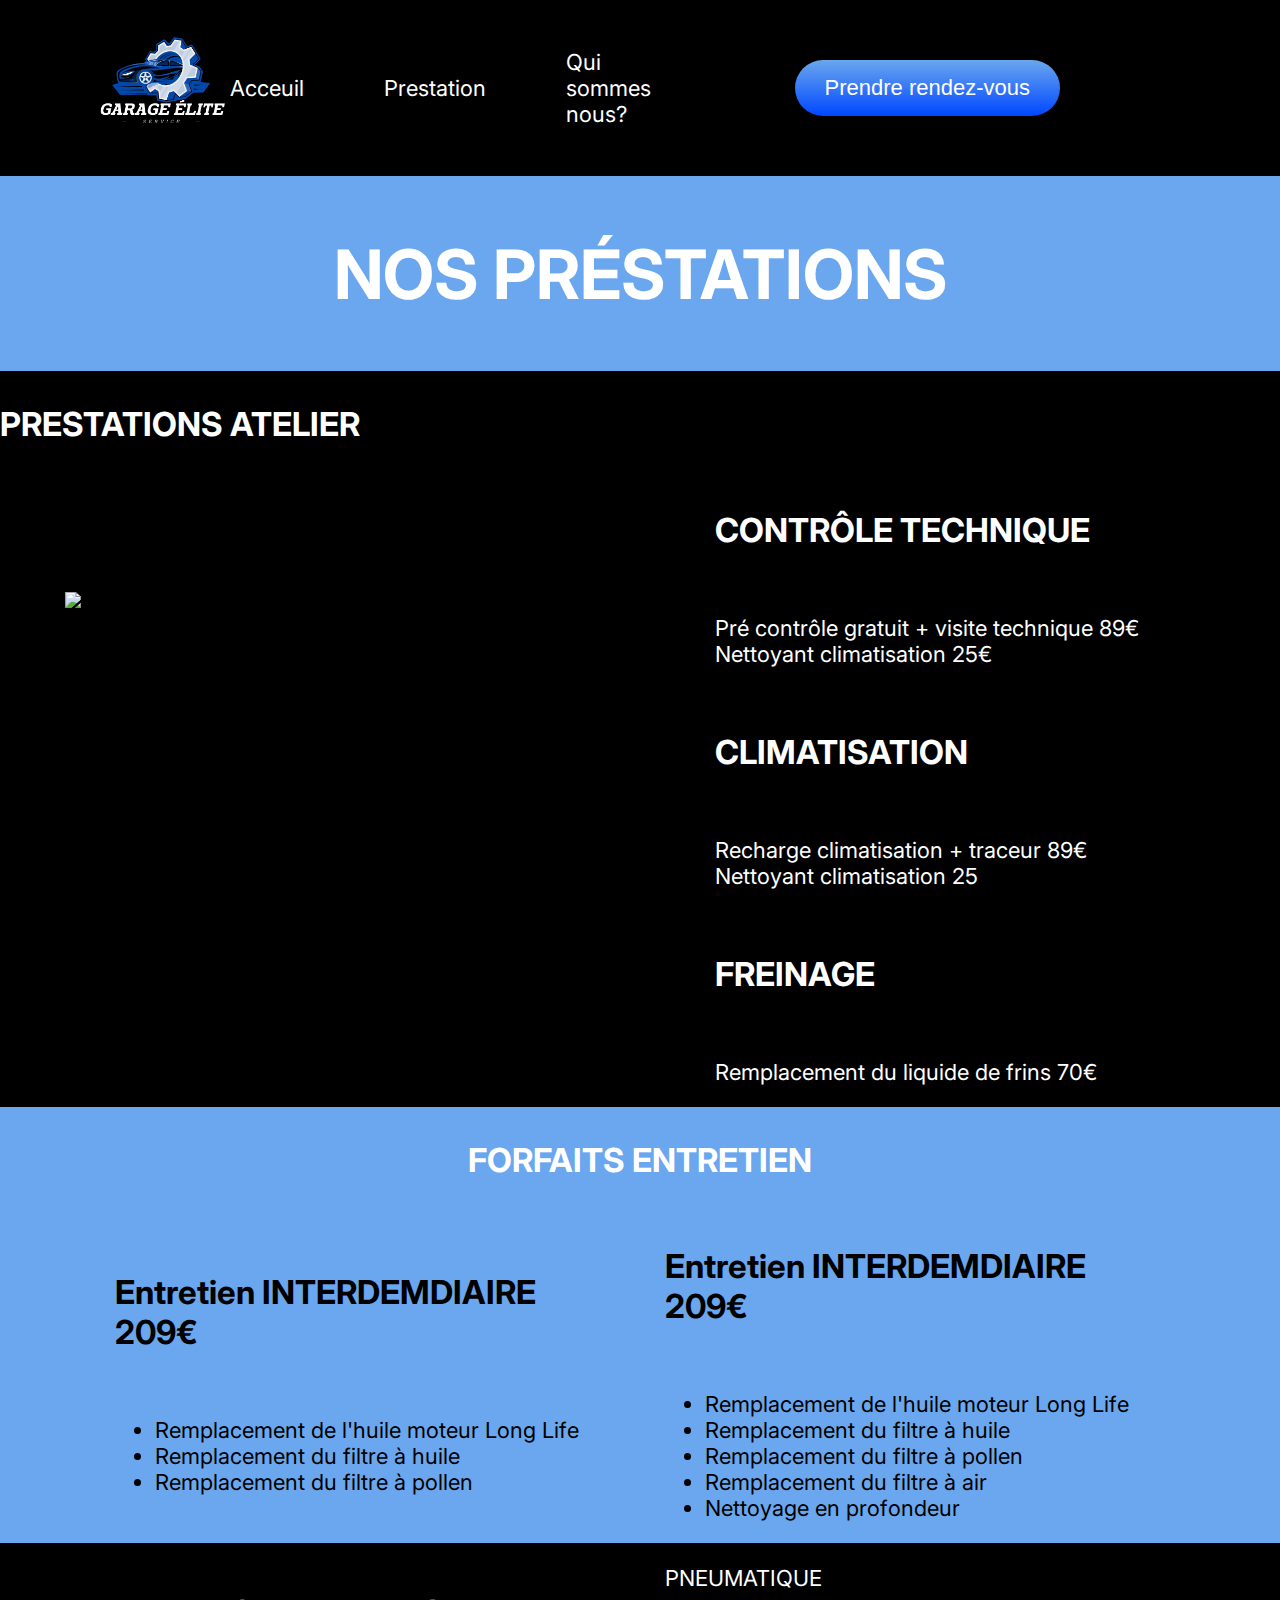
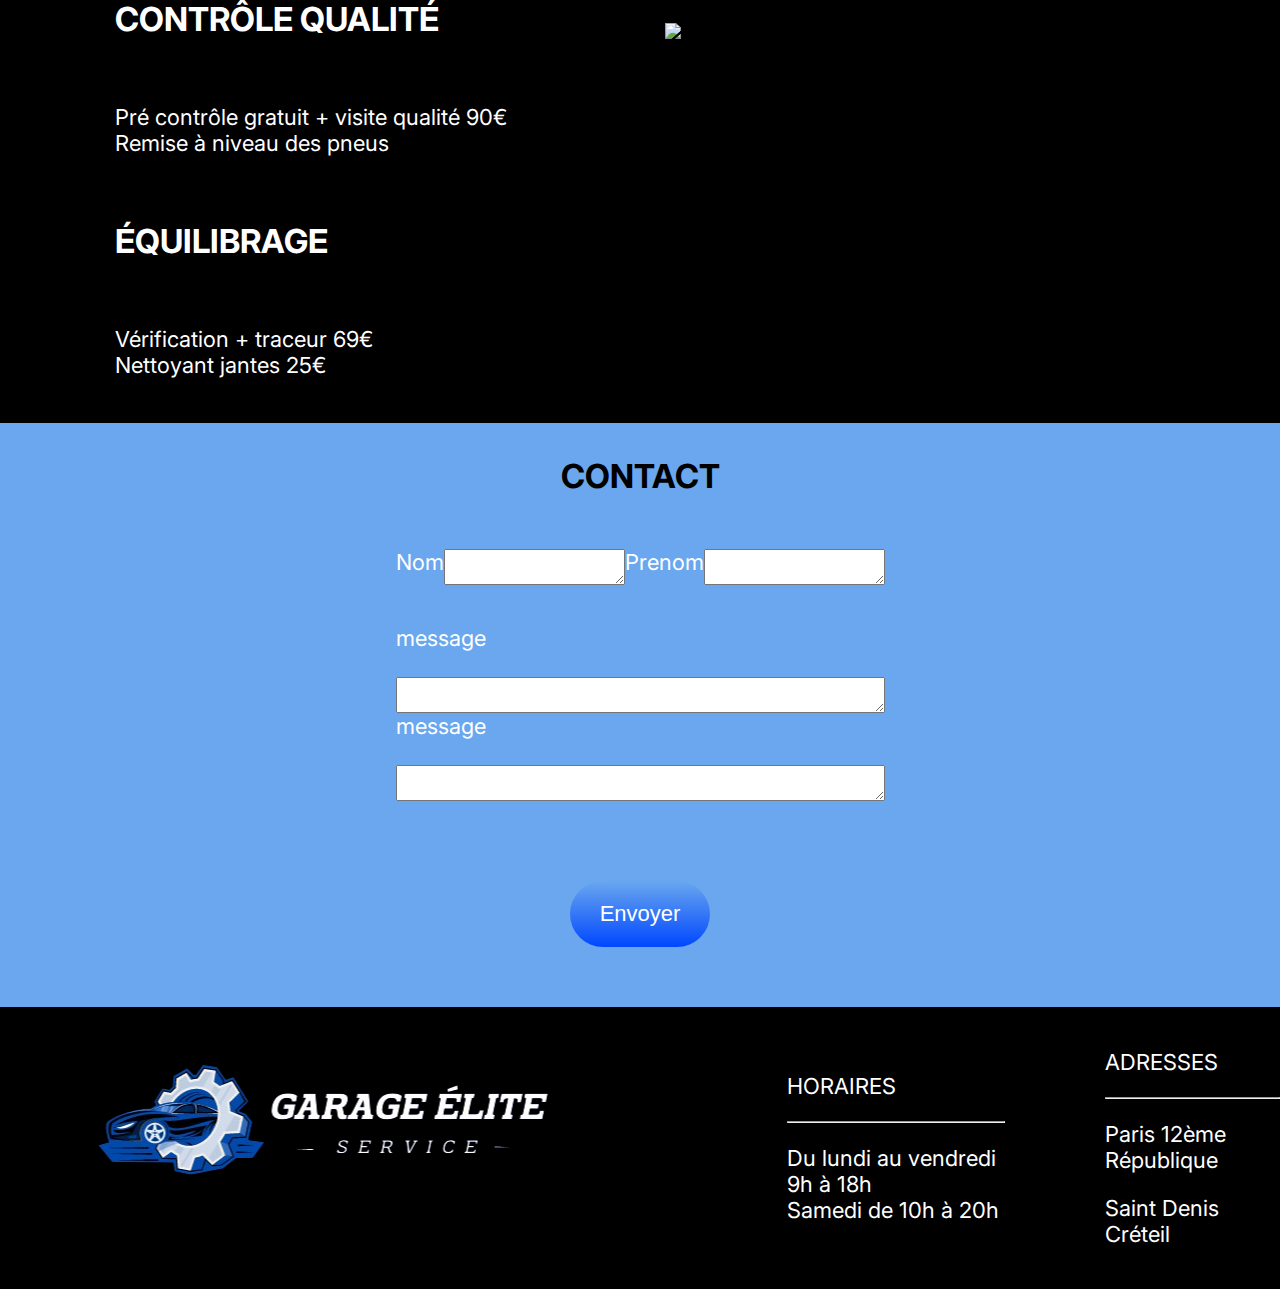
==== presentation.html @ ddeaa53a "font" ====
<!DOCTYPE html>
<html lang="fr">

 
<head>
    <meta charset="UTF-8">
    <title>Accueil-Garage Elite</title>
    <link href="css/style.css" rel="stylesheet">
    <link href="css/header.css" rel="stylesheet">
    <link href="css/footer.css" rel="stylesheet">
    <link href='https://fonts.googleapis.com/css?family=Inter' rel='stylesheet'>
</head>

<body>
    <header>
        <div class="entete">
            
                <div class="photo">
                    <img src="images/9d2a81f59c88e6b327957a88934a8c7d.png" alt="entete"  width="130" height="130">
                </div>
                <div class="oneh">
                    <a href="index.html">Acceuil</a>
                    <a href="presentation.html">Prestation</a>
                    <a href="quisommesnous.html">Qui sommes nous?</a>
                </div>
            <div class="twooh">
                <div class="bouton">
                    <a href="" class="btn">Prendre rendez-vous</a>
                    </div>
            </div>
        </div>

    </header>
    <div class="milieu2">
    <h2>NOS PRÉSTATIONS</h2>
    </div>
    <p class="titre1">PRESTATIONS ATELIER</p>
    <div class="conteuneur">
        <div class="two">
    <img src="images/image3.jpg" alt="img" width="600" height="400">
    </div>
    <div class="two2">
    <p class="titre1">CONTRÔLE TECHNIQUE</p>
    <p>Pré contrôle gratuit + visite technique 89€ <br>Nettoyant climatisation 25€</p>
    <p class="titre1">CLIMATISATION</p>
    <p>Recharge climatisation + traceur 89€ <br>Nettoyant climatisation 25</p>
    <p class="titre1">FREINAGE</p>
    <p>Remplacement du liquide de frins 70€</p>
</div>
</div>
</div>
<div class="milieu2">
    <p class="titre1">FORFAITS ENTRETIEN</p>
    <div class="conteuneur">
        <div class="two2">
            <p class="colornoirt">Entretien INTERDEMDIAIRE 209€</p>
            <ul>
                <li class="colornoir">Remplacement de l'huile moteur Long Life</li>
                <li class="colornoir">Remplacement du filtre à huile</li>
                <li class="colornoir">Remplacement du filtre à pollen</li>
            </ul>

        </div>
        <div class="two2">
            <p class="colornoirt">Entretien INTERDEMDIAIRE 209€</p>
            <ul>
                <li class="colornoir">Remplacement de l'huile moteur Long Life</li>
                <li class="colornoir">Remplacement du filtre à huile</li>
                <li class="colornoir">Remplacement du filtre à pollen</li>
                <li class="colornoir">Remplacement du filtre à air</li>
                <li class="colornoir">Nettoyage en profondeur</li>
            </ul>


        </div>

    </div>

</div>
<div class="conteuneur">
    <div class="two2">
        <p class="titre1">CONTRÔLE QUALITÉ</p>
        <p>Pré contrôle gratuit + visite qualité 90€ <br>Remise à niveau des pneus</p>
        <p class="titre1">ÉQUILIBRAGE</p>
        <p>Vérification + traceur 69€ <br>Nettoyant jantes 25€</p>
</div>
<div class="two2">
    <div class="finpage">
    <p>PNEUMATIQUE</p>
    </div>
<img src="images/image4.jpg" alt="im" width="600" height="400">
</div>
</div>
</div>
<div class="milieu2">
    <p  class="colornoirt">CONTACT</p>
<form method="get" action="">
    <div class="nompre">
        <label for="nom">Nom</label><br>
        <textarea name="nom" id="nom"></textarea>
        <label for="prenom">Prenom</label><br>
        <textarea name="prenom" id="prenom"></textarea>
    </div>
    <div class="msg">
        <label for="message">message</label><br>
        <textarea name="mail" id="mail"></textarea>
        <label for="message">message</label><br>
        <textarea name="message"  id="message"></textarea>
    </div>
</form>
<div class="conteuneur1">
    <a href="" class="class1">Envoyer</a>
    </div>
</div>
<footer>
    <div class="fin">
        <div class="photof">
           
        </div>
        <div class="conteuneur2">
            <div class="droite">
                <p>HORAIRES</p>
                <hr />
                <p>Du lundi au vendredi 9h à 18h<br>Samedi de 10h à 20h</p>
            </div>
            <div class="gauche">
                <p>ADRESSES</p>
                <hr />
                <p>Paris 12ème     République</p>
                <p>Saint Denis     Créteil</p>
            </div>
        </div>

    </div>
    <div class="findepage">
        <img src="images/icons8-facebook-nouveau-50(3).png" title="facebook">
        <img src="images/icons8-instagram-50.png" title="intagram">
        <img src="images/icons8-twitterx-50.png" title="x">
    </div>

</footer>



</body>
</html>
---- css/style.css ----
p{
    color: white;
}


.two{
    display: flex;
    justify-content: flex-end;
    align-items: center;
    flex-direction: row;

}

body{
    background-color: black;
    margin:auto;
    padding:auto;
    font-family: 'Inter';font-size: 22px;
}
a{
    color: white;
    text-decoration: none;
}

h2{
    color:white;
    font-size: 3.1em;
}

.milieu{
    display: flex;
    justify-content:center;
    align-items: center;
    flex-direction: column;

}

h3{
    color:white; 
}
.milieu2{
    display: flex;
    justify-content:center;
    align-items: center;
    flex-direction: column;
    background-color: #6AA7EE;
    width: 100%
  

}
.two2{
    display: flex;
    flex-direction: column;
    align-items: flex-start;
    width: 500px;
    gap:10px;

 }
 .conteuneur{
    display: flex;
    justify-content: center;
    align-items: center;
    gap:50px;

 }

 .conteuneur1{
    display: flex;
    justify-content: center;
    align-items: center;
    gap:20px;
    flex-direction: column;
    padding: 60px;

 }

.titre{
    color:white;
    font-size:1.5em;
}
.colornoir{
    color: black;
}

.colornoirt{
    color: black;
    font-size:1.5em;
    font-weight: bold;
}
.finpage{
    display: flex;
    justify-content: flex-end;

}
.nompre{
    display: flex;
    justify-content: center;
    align-items: flex-start;
    padding: 20px;
    color:white;


}

.msg{
    display: flex;
    justify-content: center;
    padding: 20px;
    color:white;
    flex-direction: column;
}

.class1{
    display: inline-block;
    font-family :'Manrope', sans-serif ;
    background: linear-gradient(#6AA7EE, #0047FF);
    color: white;
    border-radius: 50px;
    padding: 20px 30px;
 
}
.class1:hover{

    background: linear-gradient(#0047FF, #6AA7EE);
}

.body3{
    background-color: #D3DFEC;
}

.two3{
    display: flex;
    flex-direction: column;
    align-items: flex-start;
    width: 500px;
    background-color: #6AA7EE;
    padding: 0%;

 }

 .conteuneur3{
    display: flex;
    justify-content: center;
    align-items: center;

 }

 .englobe{
    padding: 200px;
 }

 .fond{
    background-image: url(images/Capture\ d’écran\ du\ 2024-07-19\ 13-23-38.png );
 }

 .conteuneur4{
    display: flex;
    justify-content:center;
    align-items: center;
    padding: 10px;

}

.partie{
    display: flex;
    justify-content:center;
    align-items: center;
    flex-direction: column;
    padding: 100px;

}

.titre1{
    color:white;
    font-size:1.5em;
    font-weight: bold;

}
.vertical-line{
    border-left: 2px solid #000;
    display: inline-block;
    height: 130px;
    margin: 0 20px;
  }
---- css/header.css ----
.entete{
    display: flex;
    background-color: black;
    width: 100%;


}
.entete2{
    background-color: rgba(0, 0, 0, 0.8);
    display: flex;

    width: 100%;
}

.oneh{
    display: flex;
    justify-content: flex-start;
    gap: 80px;
    align-items: center;
    width: 100%;
}
.oneh:hover {
	text-decoration: underline;
}
.twooh{
    display: flex;
    justify-content: flex-end;
    align-items: center;
    width: 100%;
    padding-right: 10rem;

}

.twoh{
    display: flex;
    justify-content: flex-end;
    align-items: center;
    flex-direction: row;
    

}

.photo{
    width: 30%;
    margin-left: 6rem;
    margin-top: 1rem;

}

.btn{
    display: inline-block;
    font-family :'Manrope', sans-serif ;
    background: linear-gradient(#6AA7EE, #0047FF);
    color: white;
    border-radius: 50px;
    padding:15px 30px;
 
}
.btn:hover{

    background: linear-gradient(#0047FF, #6AA7EE);
}
.bouton{
    display: flex;
    justify-content: center;
    align-items: center;
    gap:20px;
    flex-direction: column;
    padding: 60px;

 }
---- css/footer.css ----
.fin{
   display: flex;
   background-color: black;

}
.conteuneur2{
    display: flex;
    align-items: center;
    gap: 100px;

    width: 182%;

 }

 .findepage{
    margin-top: -178px;
    display: flex;
    margin-left: 94rem;
    gap:45px;
 }
 .photof{
    background-image: url(../images/d18a04d1cdf81cf3ad510423d15fc454.png);
    padding: 141px;
    margin-left: 4rem;

    width: 44rem;
    background-repeat: no-repeat;
    background-position: center;
 }
 .droite{
    padding-left: 14rem;
 }
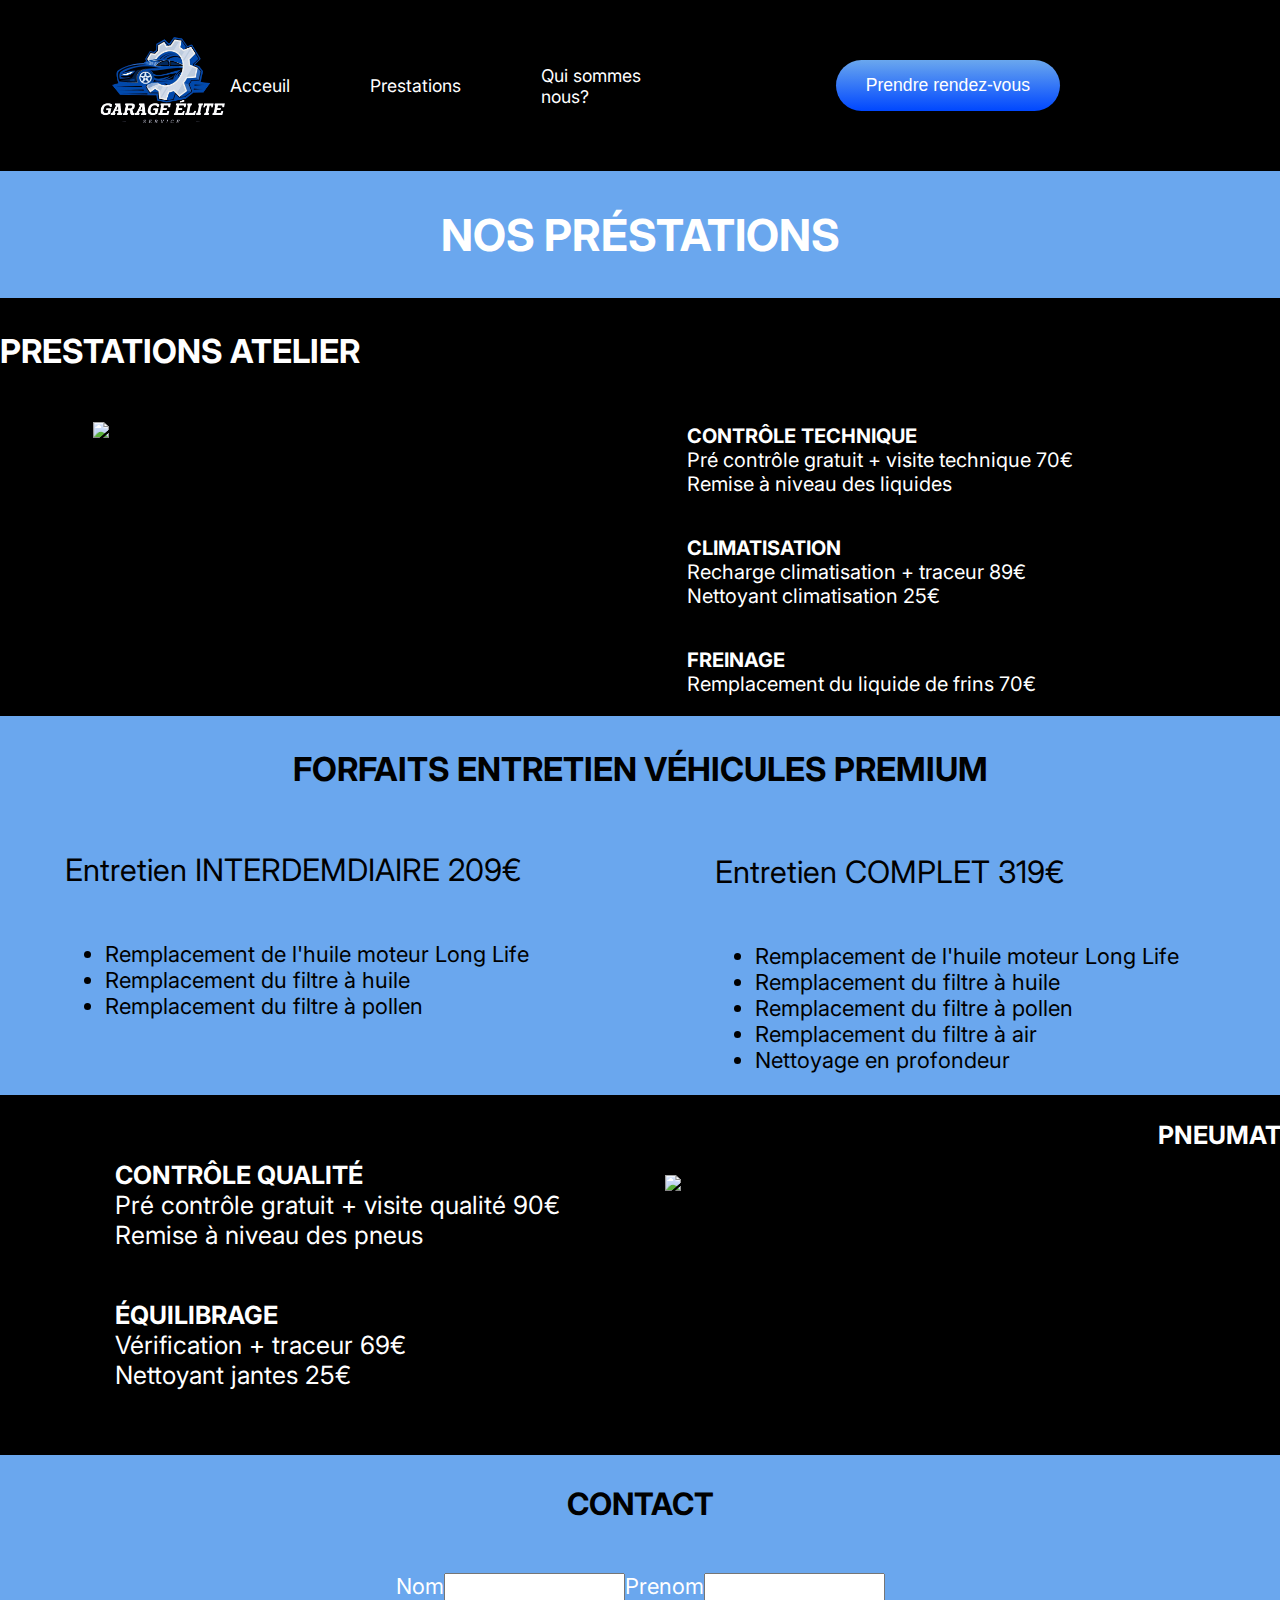
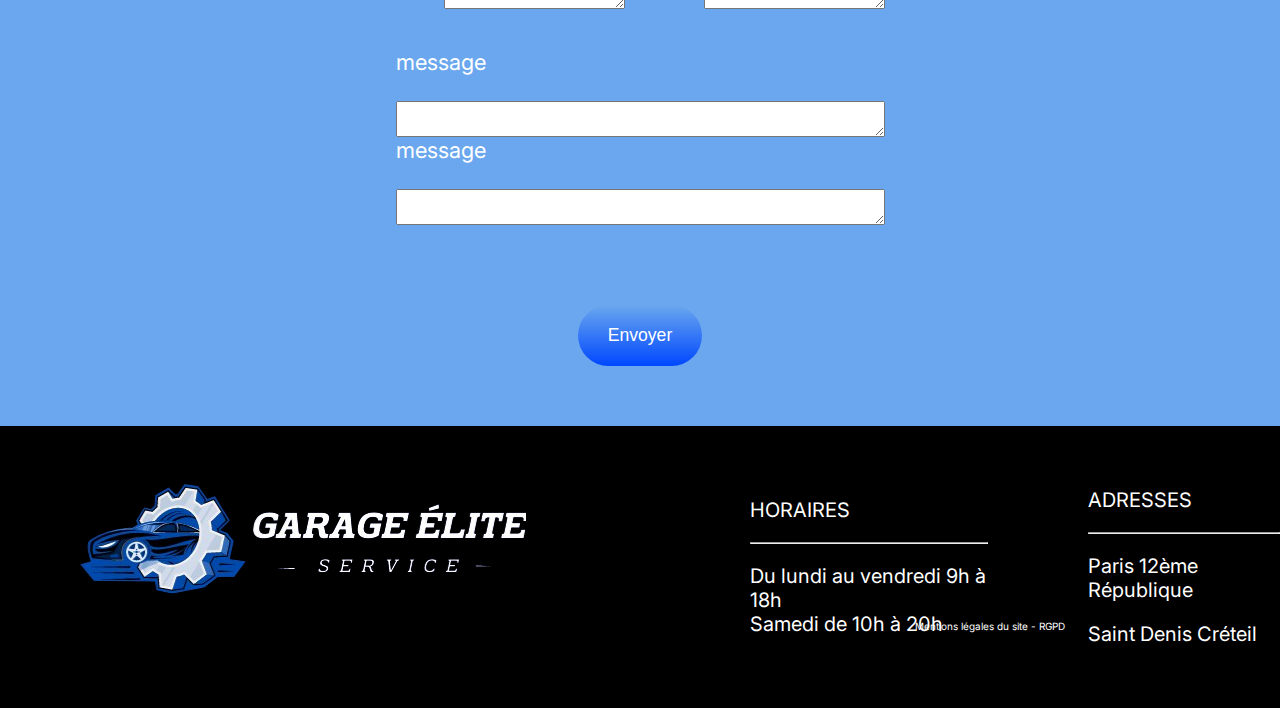
==== commit 39d9aef5: "ajustement" ====
--- a/presentation.html
+++ b/presentation.html
@@ -8,7 +8,10 @@
     <link href="css/style.css" rel="stylesheet">
     <link href="css/header.css" rel="stylesheet">
     <link href="css/footer.css" rel="stylesheet">
-    <link href='https://fonts.googleapis.com/css?family=Inter' rel='stylesheet'>
+    <link rel="preconnect" href="https://fonts.googleapis.com">
+<link rel="preconnect" href="https://fonts.gstatic.com" crossorigin>
+<link href="https://fonts.googleapis.com/css2?family=Inter:wght@100..900&display=swap" rel="stylesheet">
+    
 </head>
 
 <body>
@@ -20,7 +23,7 @@
                 </div>
                 <div class="oneh">
                     <a href="index.html">Acceuil</a>
-                    <a href="presentation.html">Prestation</a>
+                    <a href="presentation.html">Prestations</a>
                     <a href="quisommesnous.html">Qui sommes nous?</a>
                 </div>
             <div class="twooh">
@@ -37,22 +40,20 @@
     <p class="titre1">PRESTATIONS ATELIER</p>
     <div class="conteuneur">
         <div class="two">
-    <img src="images/image3.jpg" alt="img" width="600" height="400">
+    <img src="images/image3.jpg" alt="img" width="544" height="277">
     </div>
     <div class="two2">
-    <p class="titre1">CONTRÔLE TECHNIQUE</p>
-    <p>Pré contrôle gratuit + visite technique 89€ <br>Nettoyant climatisation 25€</p>
-    <p class="titre1">CLIMATISATION</p>
-    <p>Recharge climatisation + traceur 89€ <br>Nettoyant climatisation 25</p>
-    <p class="titre1">FREINAGE</p>
-    <p>Remplacement du liquide de frins 70€</p>
+    <p><b>CONTRÔLE TECHNIQUE</b><br>Pré contrôle gratuit + visite technique 70€ <br>Remise à niveau des liquides</p>
+    <p><b>CLIMATISATION</b><br>Recharge climatisation + traceur 89€ <br>Nettoyant climatisation 25€</p>
+    <p><b>FREINAGE</b><br>Remplacement du liquide de frins 70€</p>
+    
 </div>
 </div>
 </div>
 <div class="milieu2">
-    <p class="titre1">FORFAITS ENTRETIEN</p>
-    <div class="conteuneur">
-        <div class="two2">
+    <p class="titre"><B>FORFAITS ENTRETIEN VÉHICULES PREMIUM</B></p>
+    <div class="conteuneurp">
+        <div class="two3">
             <p class="colornoirt">Entretien INTERDEMDIAIRE 209€</p>
             <ul>
                 <li class="colornoir">Remplacement de l'huile moteur Long Life</li>
@@ -62,7 +63,7 @@
 
         </div>
         <div class="two2">
-            <p class="colornoirt">Entretien INTERDEMDIAIRE 209€</p>
+            <p class="colornoirt">Entretien COMPLET 319€</p>
             <ul>
                 <li class="colornoir">Remplacement de l'huile moteur Long Life</li>
                 <li class="colornoir">Remplacement du filtre à huile</li>
@@ -79,21 +80,19 @@
 </div>
 <div class="conteuneur">
     <div class="two2">
-        <p class="titre1">CONTRÔLE QUALITÉ</p>
-        <p>Pré contrôle gratuit + visite qualité 90€ <br>Remise à niveau des pneus</p>
-        <p class="titre1">ÉQUILIBRAGE</p>
-        <p>Vérification + traceur 69€ <br>Nettoyant jantes 25€</p>
+        <p class="pp"><B>CONTRÔLE QUALITÉ</B><br>Pré contrôle gratuit + visite qualité 90€ <br>Remise à niveau des pneus</p>
+        <p class="pp"><B>ÉQUILIBRAGE</B><br>Vérification + traceur 69€ <br>Nettoyant jantes 25€</p>
 </div>
 <div class="two2">
     <div class="finpage">
-    <p>PNEUMATIQUE</p>
+    <p class="pp"><B>PNEUMATIQUE</B></p>
     </div>
-<img src="images/image4.jpg" alt="im" width="600" height="400">
+<img src="images/image4.jpg" alt="im" width="571" height="280">
 </div>
 </div>
 </div>
 <div class="milieu2">
-    <p  class="colornoirt">CONTACT</p>
+    <p  class="colornoirt"><B>CONTACT</B></p>
 <form method="get" action="">
     <div class="nompre">
         <label for="nom">Nom</label><br>
@@ -136,6 +135,10 @@
         <img src="images/icons8-facebook-nouveau-50(3).png" title="facebook">
         <img src="images/icons8-instagram-50.png" title="intagram">
         <img src="images/icons8-twitterx-50.png" title="x">
+        
+    </div>
+    <div class="mentionl">
+        <p class="mention">Mentions légales du site - RGPD</p>
     </div>
 
 </footer>
--- a/css/style.css
+++ b/css/style.css
@@ -1,8 +1,13 @@
 p{
     color: white;
-}
-
-
+    font-size: 20px;
+}
+
+.pp{
+    color: white;
+    font-size: 25px;
+
+}
 .two{
     display: flex;
     justify-content: flex-end;
@@ -20,11 +25,17 @@
 a{
     color: white;
     text-decoration: none;
+    font-size: 0.8em;
+}
+a:active{
+    text-decoration: underline;
+
 }
 
 h2{
     color:white;
-    font-size: 3.1em;
+    font-size: 2em;
+    font-weight: bolder;
 }
 
 .milieu{
@@ -48,13 +59,22 @@
   
 
 }
+
 .two2{
     display: flex;
     flex-direction: column;
     align-items: flex-start;
     width: 500px;
-    gap:10px;
-
+
+
+ }
+
+ .two3{
+    display: flex;
+    flex-direction: column;
+    align-items: flex-start;
+    width: 500px;
+    margin-top:-55px;
  }
  .conteuneur{
     display: flex;
@@ -62,7 +82,14 @@
     align-items: center;
     gap:50px;
 
- }
+
+ }
+.conteuneurp{
+    display: flex;
+    justify-content: center;
+    align-items: center;
+    gap:150px;
+}
 
  .conteuneur1{
     display: flex;
@@ -75,21 +102,22 @@
  }
 
 .titre{
-    color:white;
+    color:black;
     font-size:1.5em;
 }
+
 .colornoir{
     color: black;
 }
 
 .colornoirt{
     color: black;
-    font-size:1.5em;
-    font-weight: bold;
+    font-size:1.4em;
 }
 .finpage{
     display: flex;
     justify-content: flex-end;
+    width: 675px;
 
 }
 .nompre{
--- a/css/footer.css
+++ b/css/footer.css
@@ -9,7 +9,7 @@
     align-items: center;
     gap: 100px;
 
-    width: 182%;
+    width: 230%;
 
  }
 
@@ -30,4 +30,15 @@
  }
  .droite{
     padding-left: 14rem;
- }+ }
+
+.mention{
+   color: white;
+   font-size: 10px;
+}
+.mentionl{
+   display: flex;
+  justify-content: end;
+  margin-right: 215px;
+  margin-top: 30px;
+}
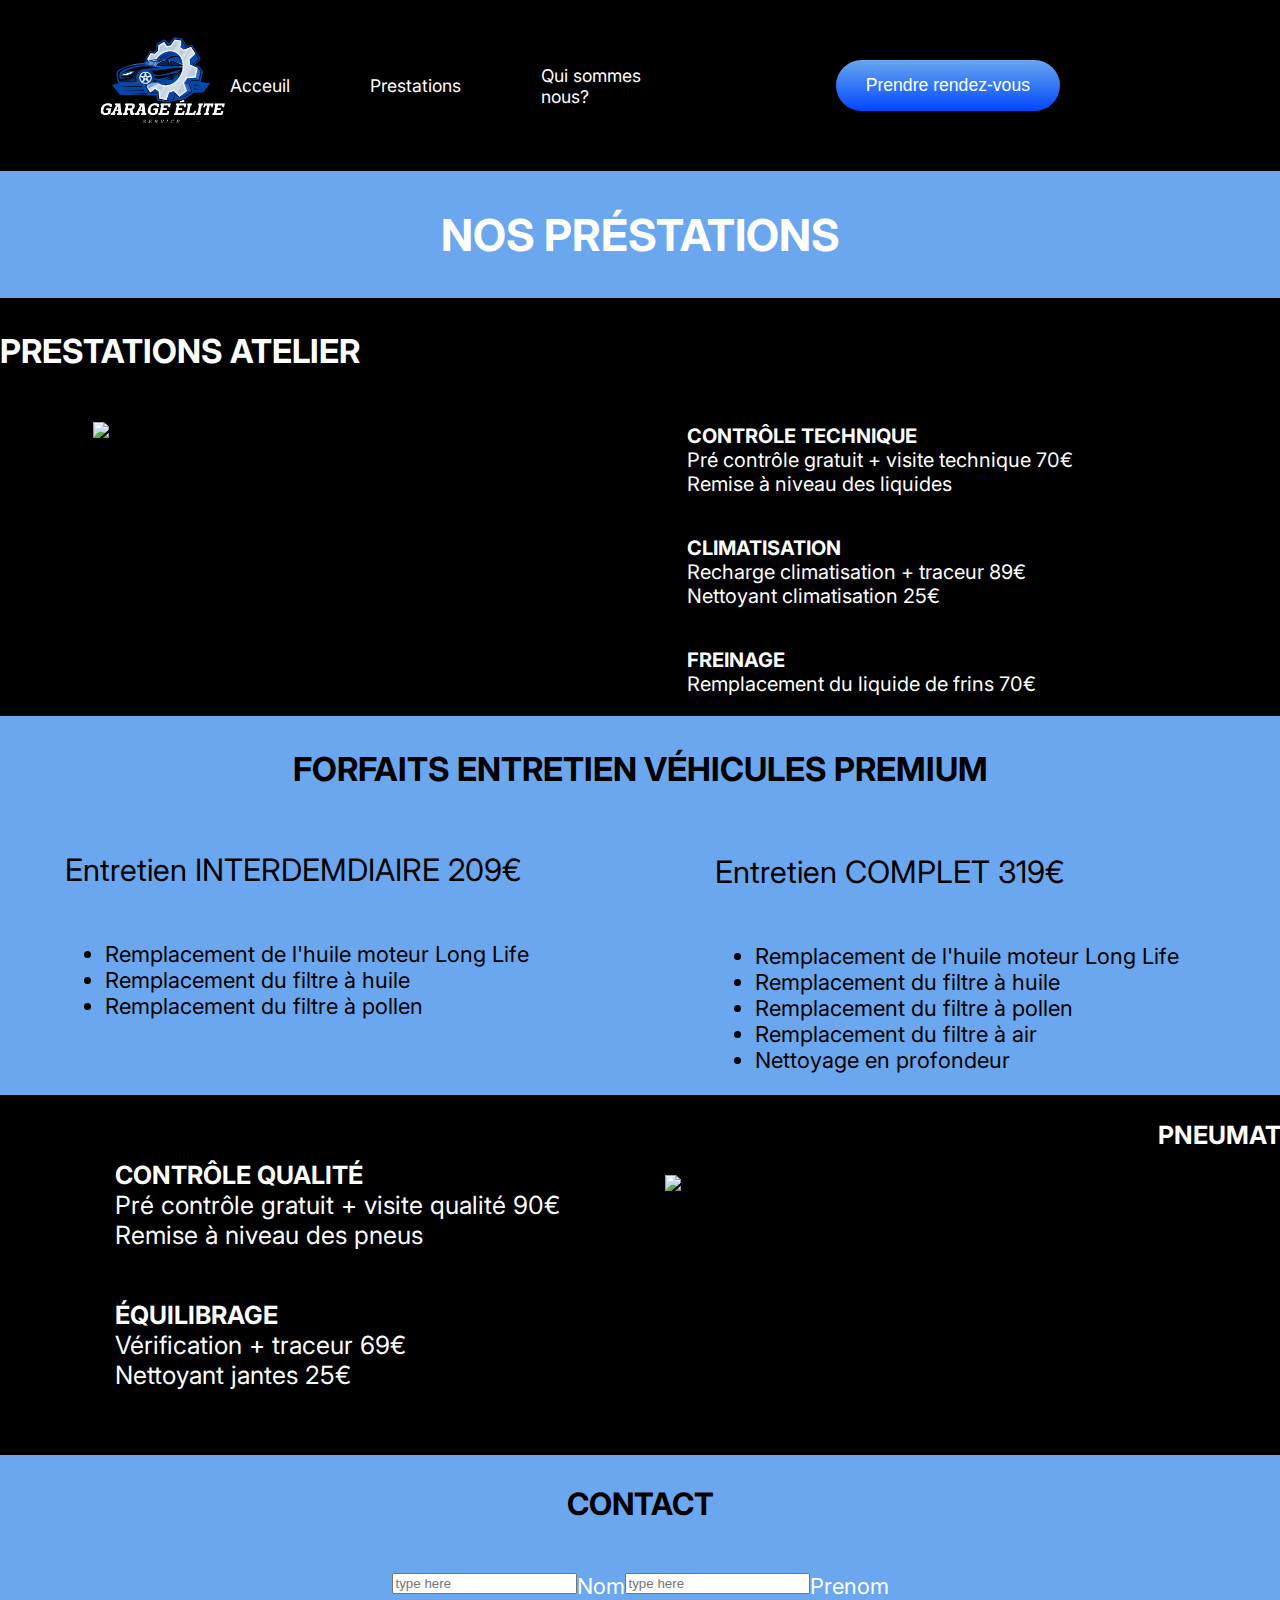
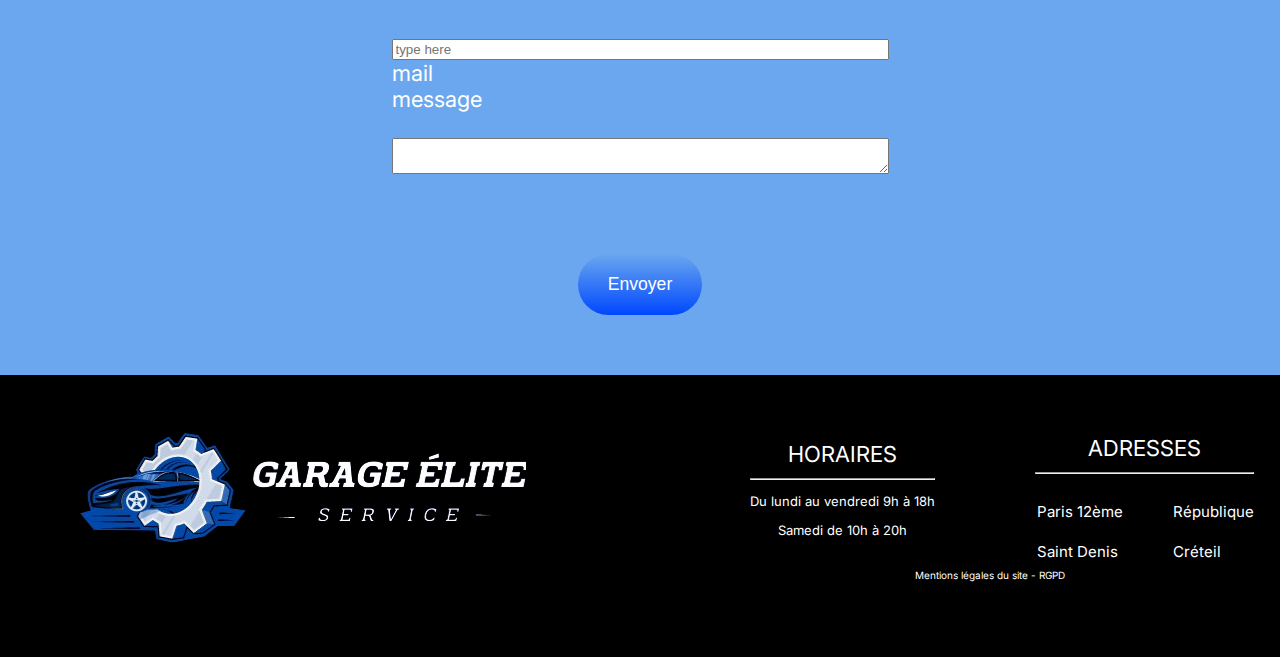
==== commit 144716e2: "final footer" ====
--- a/presentation.html
+++ b/presentation.html
@@ -93,17 +93,15 @@
 </div>
 <div class="milieu2">
     <p  class="colornoirt"><B>CONTACT</B></p>
-<form method="get" action="">
+<form method="" >
     <div class="nompre">
-        <label for="nom">Nom</label><br>
-        <textarea name="nom" id="nom"></textarea>
-        <label for="prenom">Prenom</label><br>
-        <textarea name="prenom" id="prenom"></textarea>
+        <input type="nom" placeholder="type here">Nom<br>
+        <input type="prenom" placeholder="type here">Prenom<br>
+        
     </div>
     <div class="msg">
-        <label for="message">message</label><br>
-        <textarea name="mail" id="mail"></textarea>
-        <label for="message">message</label><br>
+        <input type="mail" placeholder="type here">mail<br>
+        <label for="message" placeholder="type here">message</label><br>
         <textarea name="message"  id="message"></textarea>
     </div>
 </form>
@@ -118,15 +116,32 @@
         </div>
         <div class="conteuneur2">
             <div class="droite">
-                <p>HORAIRES</p>
+                <div class="centre">
+                <h4>HORAIRES</h4>
+                </div>
                 <hr />
-                <p>Du lundi au vendredi 9h à 18h<br>Samedi de 10h à 20h</p>
+    
+                <p class="pfooter">Du lundi au vendredi 9h à 18h</p>
+                <p class="pfooter">Samedi de 10h à 20h</p>
             </div>
             <div class="gauche">
-                <p>ADRESSES</p>
+                <div class="centre">
+                <h4>ADRESSES</h4>
+                </div>
                 <hr />
-                <p>Paris 12ème     République</p>
-                <p>Saint Denis     Créteil</p>
+                <div class="conteuneurfooter">
+                <ul>
+                    <li ><p class="liste">Paris 12ème<br></p></li>
+                    
+                    <li><p class="liste">Saint Denis </p></li>
+                </ul>
+                
+                <ul class="uldroite">
+                    <li><p class="liste">République<br></p></li>
+                    
+                    <li><p class="liste">Créteil</p></li>
+                </ul>
+            </div>
             </div>
         </div>
 
--- a/css/style.css
+++ b/css/style.css
@@ -27,10 +27,7 @@
     text-decoration: none;
     font-size: 0.8em;
 }
-a:active{
-    text-decoration: underline;
-
-}
+
 
 h2{
     color:white;
--- a/css/header.css
+++ b/css/header.css
@@ -69,4 +69,13 @@
     flex-direction: column;
     padding: 60px;
 
- }+ }
+ a{
+    color: white;
+    text-decoration: none;
+    font-size: 0.8em;
+}
+a:hover{
+    text-decoration: underline;
+
+}--- a/css/footer.css
+++ b/css/footer.css
@@ -30,6 +30,7 @@
  }
  .droite{
     padding-left: 14rem;
+    margin-top: -41px;
  }
 
 .mention{
@@ -42,3 +43,49 @@
   margin-right: 215px;
   margin-top: 30px;
 }
+
+.liste{
+   color: white;
+   list-style:none;
+   font-size: 15px;
+}
+.centre{
+   display: flex;
+   justify-content: center;
+}
+h4{
+   font-size: 22px;
+   color: white;
+   font-weight: 400;
+}
+
+.pfooter{
+   font-size: 13px;
+}
+
+.gauche{
+
+}
+.conteuneurfooter{
+   display: flex;
+   justify-content: center;
+   align-items: center;
+   gap:50px;
+   margin-top: -26px;
+   margin-left: -18px;
+}
+.centre h4{
+   margin:0%;
+}
+.conteuneurfooter ul{
+   padding-left:  20px;
+}
+.conteuneurfooter .uldroite{
+   padding-left:  0px;
+}
+
+
+.droite .pfooter{
+   display: flex;
+   justify-content: center;
+}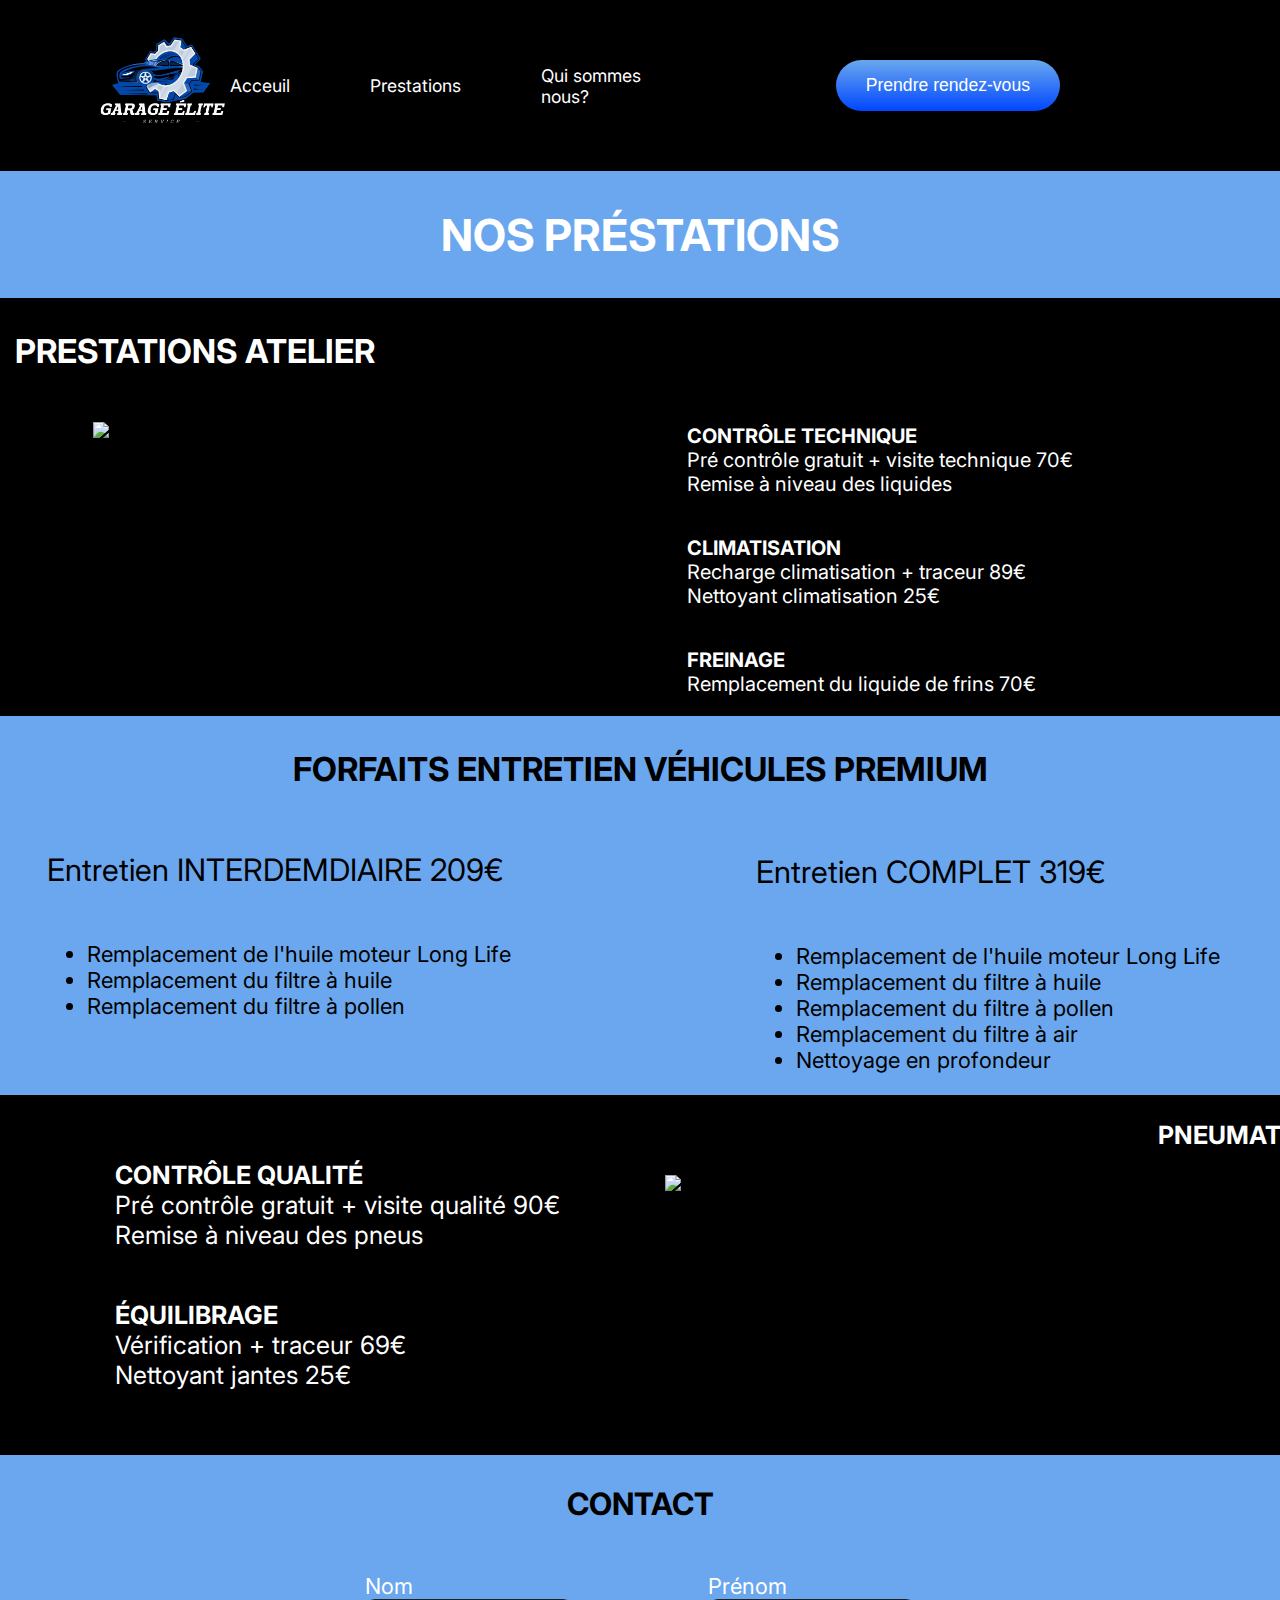
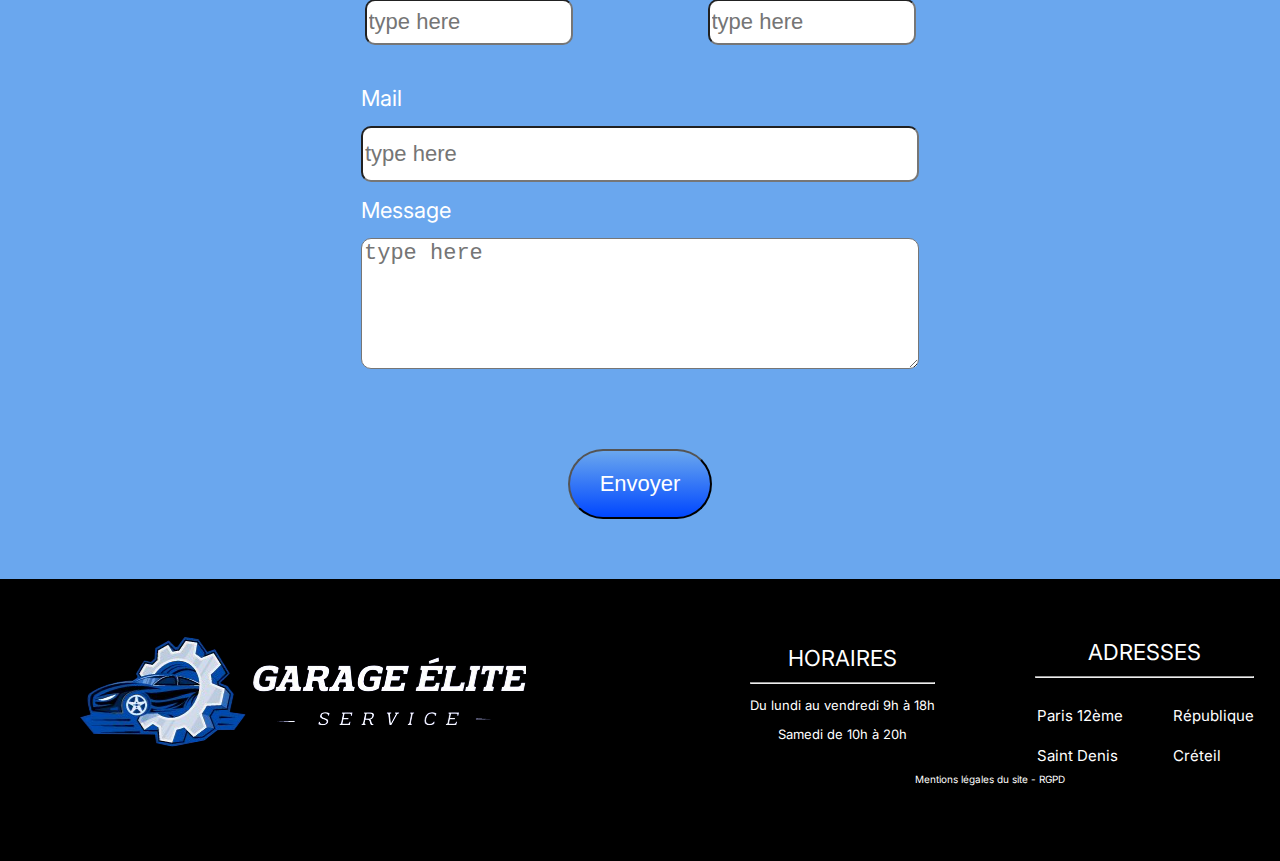
==== commit cb3cb480: "modif" ====
--- a/presentation.html
+++ b/presentation.html
@@ -9,9 +9,12 @@
     <link href="css/header.css" rel="stylesheet">
     <link href="css/footer.css" rel="stylesheet">
     <link rel="preconnect" href="https://fonts.googleapis.com">
-<link rel="preconnect" href="https://fonts.gstatic.com" crossorigin>
-<link href="https://fonts.googleapis.com/css2?family=Inter:wght@100..900&display=swap" rel="stylesheet">
-    
+    <link rel="preconnect" href="https://fonts.gstatic.com" crossorigin>
+    <link href="https://fonts.googleapis.com/css2?family=Inter:wght@100..900&display=swap" rel="stylesheet">
+    <link rel="preconnect" href="https://fonts.googleapis.com">
+    <link rel="preconnect" href="https://fonts.gstatic.com" crossorigin>
+    <link href="https://fonts.googleapis.com/css2?family=Inter:wght@100..900&family=Noto+Sans:ital,wght@0,100..900;1,100..900&display=swap" rel="stylesheet">
+        
 </head>
 
 <body>
@@ -93,22 +96,38 @@
 </div>
 <div class="milieu2">
     <p  class="colornoirt"><B>CONTACT</B></p>
+
+
+
+
+
+<div class="formulaire">
 <form method="" >
     <div class="nompre">
-        <input type="nom" placeholder="type here">Nom<br>
-        <input type="prenom" placeholder="type here">Prenom<br>
-        
+        <div>
+            <label for="nom">Nom</label>
+            <input class="taillebull" type="text" placeholder="type here" id="nom">
+        </div>
+        <div>
+            <label for="prenom">Prénom</label>
+            <input class="taillebull" type="text" placeholder="type here" id="prenom">
+        </div>
     </div>
+
     <div class="msg">
-        <input type="mail" placeholder="type here">mail<br>
-        <label for="message" placeholder="type here">message</label><br>
-        <textarea name="message"  id="message"></textarea>
+        <label for="mail">Mail</label>
+        <input  class="taillemsg"type="text" placeholder="type here" id="mail">
+        <label for="message" >Message</label>
+        <textarea name="message"  placeholder="type here" id="message" cols="10" rows="5"></textarea>
     </div>
 </form>
+</div>
+
 <div class="conteuneur1">
-    <a href="" class="class1">Envoyer</a>
+    <input type="submit"  value="Envoyer" class="class1">
     </div>
 </div>
+
 <footer>
     <div class="fin">
         <div class="photof">
--- a/css/style.css
+++ b/css/style.css
@@ -123,7 +123,8 @@
     align-items: flex-start;
     padding: 20px;
     color:white;
-
+    align-items: center;
+    gap:135px;
 
 }
 
@@ -133,6 +134,7 @@
     padding: 20px;
     color:white;
     flex-direction: column;
+    gap:15px;
 }
 
 .class1{
@@ -157,9 +159,9 @@
     display: flex;
     flex-direction: column;
     align-items: flex-start;
-    width: 500px;
+    width: 560px;
     background-color: #6AA7EE;
-    padding: 0%;
+    padding: 1%;
 
  }
 
@@ -192,6 +194,7 @@
     align-items: center;
     flex-direction: column;
     padding: 100px;
+    margin-left: -97px;
 
 }
 
@@ -199,6 +202,7 @@
     color:white;
     font-size:1.5em;
     font-weight: bold;
+    margin-left: 15px;
 
 }
 .vertical-line{
@@ -207,4 +211,43 @@
     height: 130px;
     margin: 0 20px;
   }
-
+.pfont{
+    color: #666666;
+    font-family:'Noto sans';
+
+}
+input,textarea {
+    border-radius:10px;
+    font-size: 1em;
+
+}
+.taillebull{
+    height: 40px;
+    width: 200px;
+    font-size: 1em;
+}
+
+.taillemsg{
+    height: 50px;
+    width: 550px;
+    font-size: 1em;
+}
+label{
+    display:block;
+
+    float:none;
+
+}
+
+.photo2{
+    background-image: url(../images/image5.jpg);
+    padding: 140px;
+    margin-left: 1rem;
+    width: 1rem;
+    background-repeat: no-repeat;
+    background-position: center;
+}
+
+.elementcentre{
+        margin-left: 136px;
+}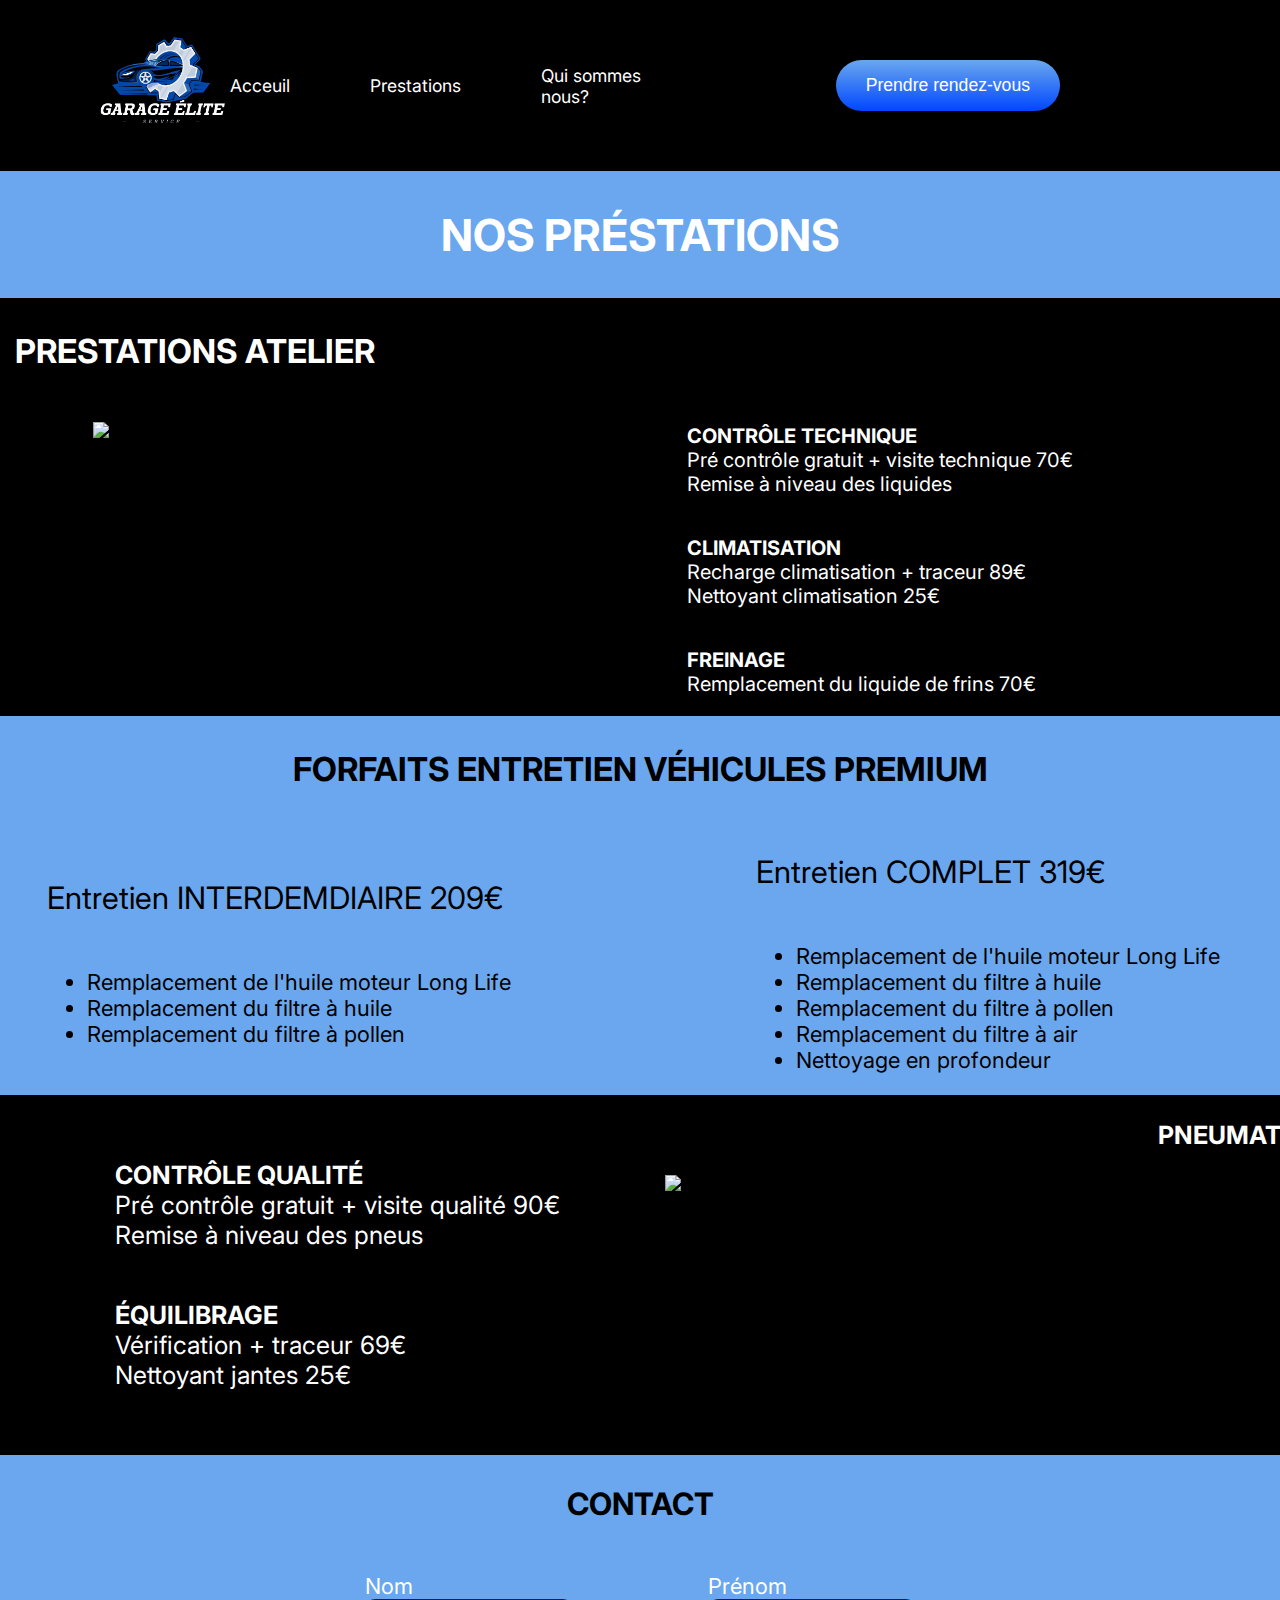
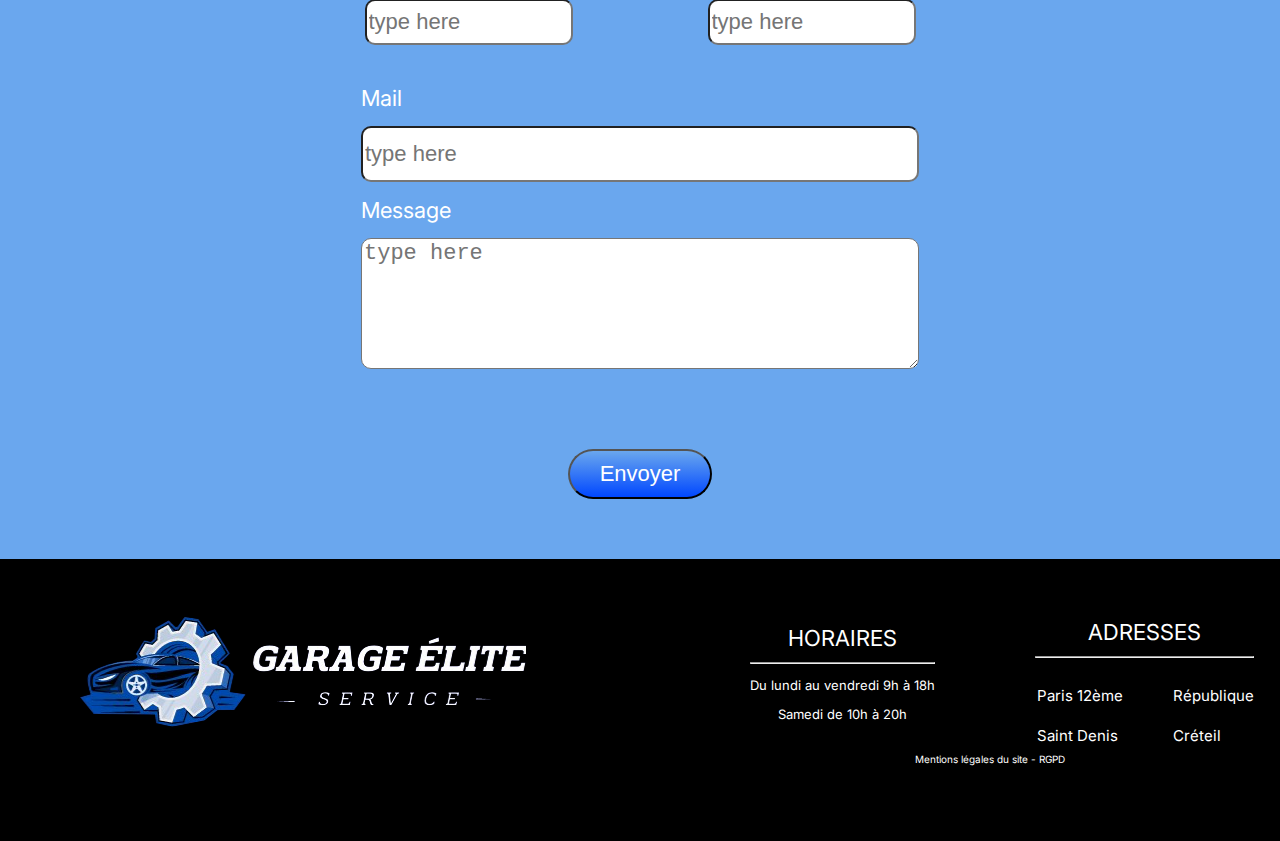
==== commit 4a17e4a2: "re factorisation" ====
--- a/presentation.html
+++ b/presentation.html
@@ -5,7 +5,7 @@
 <head>
     <meta charset="UTF-8">
     <title>Accueil-Garage Elite</title>
-    <link href="css/style.css" rel="stylesheet">
+    <link href="css/body_presentation.css" rel="stylesheet">
     <link href="css/header.css" rel="stylesheet">
     <link href="css/footer.css" rel="stylesheet">
     <link rel="preconnect" href="https://fonts.googleapis.com">
@@ -24,12 +24,12 @@
                 <div class="photo">
                     <img src="images/9d2a81f59c88e6b327957a88934a8c7d.png" alt="entete"  width="130" height="130">
                 </div>
-                <div class="oneh">
+                <div class="bloque1">
                     <a href="index.html">Acceuil</a>
                     <a href="presentation.html">Prestations</a>
                     <a href="quisommesnous.html">Qui sommes nous?</a>
                 </div>
-            <div class="twooh">
+            <div class="bloque2">
                 <div class="bouton">
                     <a href="" class="btn">Prendre rendez-vous</a>
                     </div>
@@ -37,94 +37,91 @@
         </div>
 
     </header>
-    <div class="milieu2">
-    <h2>NOS PRÉSTATIONS</h2>
-    </div>
-    <p class="titre1">PRESTATIONS ATELIER</p>
-    <div class="conteuneur">
-        <div class="two">
-    <img src="images/image3.jpg" alt="img" width="544" height="277">
-    </div>
-    <div class="two2">
-    <p><b>CONTRÔLE TECHNIQUE</b><br>Pré contrôle gratuit + visite technique 70€ <br>Remise à niveau des liquides</p>
-    <p><b>CLIMATISATION</b><br>Recharge climatisation + traceur 89€ <br>Nettoyant climatisation 25€</p>
-    <p><b>FREINAGE</b><br>Remplacement du liquide de frins 70€</p>
-    
-</div>
-</div>
-</div>
-<div class="milieu2">
-    <p class="titre"><B>FORFAITS ENTRETIEN VÉHICULES PREMIUM</B></p>
-    <div class="conteuneurp">
-        <div class="two3">
-            <p class="colornoirt">Entretien INTERDEMDIAIRE 209€</p>
-            <ul>
-                <li class="colornoir">Remplacement de l'huile moteur Long Life</li>
-                <li class="colornoir">Remplacement du filtre à huile</li>
-                <li class="colornoir">Remplacement du filtre à pollen</li>
-            </ul>
+        <div class="milieu">
+            <h2>NOS PRÉSTATIONS</h2>
+        </div>
+        <p class="titre1">PRESTATIONS ATELIER</p>
+        <div class="conteuneur">
+                <div class="centrer">
+                    <img src="images/image3.jpg" alt="img" width="544" height="277">
+                </div>
+            <div class="centrer_colone">
+                <p><b>CONTRÔLE TECHNIQUE</b><br>Pré contrôle gratuit + visite technique 70€ <br>Remise à niveau des liquides</p>
+                <p><b>CLIMATISATION</b><br>Recharge climatisation + traceur 89€ <br>Nettoyant climatisation 25€</p>
+                <p><b>FREINAGE</b><br>Remplacement du liquide de frins 70€</p>
+        
+            </div>
+        </div>
 
-        </div>
-        <div class="two2">
-            <p class="colornoirt">Entretien COMPLET 319€</p>
-            <ul>
-                <li class="colornoir">Remplacement de l'huile moteur Long Life</li>
-                <li class="colornoir">Remplacement du filtre à huile</li>
-                <li class="colornoir">Remplacement du filtre à pollen</li>
-                <li class="colornoir">Remplacement du filtre à air</li>
-                <li class="colornoir">Nettoyage en profondeur</li>
-            </ul>
+    <div class="milieu">
+        <p class="titre"><B>FORFAITS ENTRETIEN VÉHICULES PREMIUM</B></p>
+        <div class="conteuneurp">
+            <div class="centre_fond">
+                <p class="colornoirt">Entretien INTERDEMDIAIRE 209€</p>
+                <ul>
+                    <li class="colornoir">Remplacement de l'huile moteur Long Life</li>
+                    <li class="colornoir">Remplacement du filtre à huile</li>
+                    <li class="colornoir">Remplacement du filtre à pollen</li>
+                </ul>
 
+            </div>
+            <div class="centrer_colone">
+                <p class="colornoirt">Entretien COMPLET 319€</p>
+                <ul>
+                    <li class="colornoir">Remplacement de l'huile moteur Long Life</li>
+                    <li class="colornoir">Remplacement du filtre à huile</li>
+                    <li class="colornoir">Remplacement du filtre à pollen</li>
+                    <li class="colornoir">Remplacement du filtre à air</li>
+                    <li class="colornoir">Nettoyage en profondeur</li>
+                </ul>
+
+
+            </div>
 
         </div>
 
     </div>
-
-</div>
-<div class="conteuneur">
-    <div class="two2">
-        <p class="pp"><B>CONTRÔLE QUALITÉ</B><br>Pré contrôle gratuit + visite qualité 90€ <br>Remise à niveau des pneus</p>
-        <p class="pp"><B>ÉQUILIBRAGE</B><br>Vérification + traceur 69€ <br>Nettoyant jantes 25€</p>
-</div>
-<div class="two2">
-    <div class="finpage">
-    <p class="pp"><B>PNEUMATIQUE</B></p>
-    </div>
-<img src="images/image4.jpg" alt="im" width="571" height="280">
-</div>
-</div>
-</div>
-<div class="milieu2">
-    <p  class="colornoirt"><B>CONTACT</B></p>
-
-
-
-
-
-<div class="formulaire">
-<form method="" >
-    <div class="nompre">
-        <div>
-            <label for="nom">Nom</label>
-            <input class="taillebull" type="text" placeholder="type here" id="nom">
+    <div class="conteuneur">
+        <div class="centrer_colone">
+            <p class="pp"><B>CONTRÔLE QUALITÉ</B><br>Pré contrôle gratuit + visite qualité 90€ <br>Remise à niveau des pneus</p>
+            <p class="pp"><B>ÉQUILIBRAGE</B><br>Vérification + traceur 69€ <br>Nettoyant jantes 25€</p>
         </div>
-        <div>
-            <label for="prenom">Prénom</label>
-            <input class="taillebull" type="text" placeholder="type here" id="prenom">
+        <div class="centrer_colone">
+            <div class="finpage">
+                <p class="pp"><B>PNEUMATIQUE</B></p>
+            </div>
+            <img src="images/image4.jpg" alt="im" width="571" height="280">
         </div>
     </div>
 
-    <div class="msg">
-        <label for="mail">Mail</label>
-        <input  class="taillemsg"type="text" placeholder="type here" id="mail">
-        <label for="message" >Message</label>
-        <textarea name="message"  placeholder="type here" id="message" cols="10" rows="5"></textarea>
+<div class="milieu2">
+        <p  class="colornoirt"><B>CONTACT</B></p>
+
+
+    <div class="formulaire">
+        <form method="" >
+            <div class="nompre">
+                <div>
+                    <label for="nom">Nom</label>
+                    <input class="taillebull" type="text" placeholder="type here" id="nom">
+                </div>
+                <div>
+                    <label for="prenom">Prénom</label>
+                    <input class="taillebull" type="text" placeholder="type here" id="prenom">
+                </div>
+            </div>
+
+            <div class="msg">
+                <label for="mail">Mail</label>
+                <input  class="taillemsg"type="text" placeholder="type here" id="mail">
+                <label for="message" >Message</label>
+                <textarea name="message"  placeholder="type here" id="message" cols="10" rows="5"></textarea>
+            </div>
+        </form>
     </div>
-</form>
-</div>
 
-<div class="conteuneur1">
-    <input type="submit"  value="Envoyer" class="class1">
+    <div class="conteuneur1">
+        <input type="submit"  value="Envoyer" class="class1">
     </div>
 </div>
 
--- a/css/body_presentation.css
+++ b/css/body_presentation.css
@@ -0,0 +1,179 @@
+body{
+    background-color: black;
+    margin:auto;
+    padding:auto;
+    font-family: 'Inter';font-size: 22px;
+}
+
+.milieu{
+    display: flex;
+    justify-content:center;
+    align-items: center;
+    flex-direction: column;
+    background-color: #6AA7EE;
+    width: 100%
+  
+
+}
+
+p{
+    color: white;
+    font-size: 20px;
+}
+a{
+    color: white;
+    text-decoration: none;
+    font-size: 0.8em;
+}
+
+h2{
+    color:white;
+    font-size: 2em;
+    font-weight: bolder;
+}
+.conteuneur{
+    display: flex;
+    justify-content: center;
+    align-items: center;
+    gap:50px;
+
+
+ }
+ .titre1{
+    color:white;
+    font-size:1.5em;
+    font-weight: bold;
+    margin-left: 15px;
+
+}
+.centrer{
+    display: flex;
+    justify-content: flex-end;
+    align-items: center;
+    flex-direction: row;
+
+}
+
+.centrer_colone{
+    display: flex;
+    flex-direction: column;
+    align-items: flex-start;
+    width: 500px;
+
+
+ }
+ .titre{
+    color:black;
+    font-size:1.5em;
+}
+
+.conteuneurp{
+    display: flex;
+    justify-content: center;
+    align-items: center;
+    gap:150px;
+}
+.centre_fond{
+    display: flex;
+    flex-direction: column;
+    align-items: flex-start;
+    width: 560px;
+    background-color: #6AA7EE;
+    padding: 1%;
+
+
+ }
+ .colornoir{
+    color: black;
+}
+
+.colornoirt{
+    color: black;
+    font-size:1.4em;
+}
+
+.pp{
+    color: white;
+    font-size: 25px;
+
+}
+.finpage{
+    display: flex;
+    justify-content: flex-end;
+    width: 675px;
+
+}
+.milieu2{
+    display: flex;
+    justify-content:center;
+    align-items: center;
+    flex-direction: column;
+    background-color: #6AA7EE;
+    width: 100%
+  
+
+}
+.nompre{
+    display: flex;
+    justify-content: center;
+    align-items: flex-start;
+    padding: 20px;
+    color:white;
+    align-items: center;
+    gap:135px;
+
+}
+.taillebull{
+    height: 40px;
+    width: 200px;
+    font-size: 1em;
+}
+
+.taillemsg{
+    height: 50px;
+    width: 550px;
+    font-size: 1em;
+}
+.conteuneur1{
+    display: flex;
+    justify-content: center;
+    align-items: center;
+    gap:20px;
+    flex-direction: column;
+    padding: 60px;
+
+ }
+ .class1{
+    display: inline-block;
+    font-family :'Manrope', sans-serif ;
+    background: linear-gradient(#6AA7EE, #0047FF);
+    color: white;
+    border-radius: 50px;
+    padding: 10px 30px;
+
+}
+
+.class1:hover{
+
+    background: linear-gradient(#0047FF, #6AA7EE);
+}
+.msg{
+    display: flex;
+    justify-content: center;
+    padding: 20px;
+    color:white;
+    flex-direction: column;
+    gap:15px;
+}
+input,textarea {
+    border-radius:10px;
+    font-size: 1em;
+
+}
+
+label{
+    display:block;
+
+    float:none;
+
+}
--- a/css/header.css
+++ b/css/header.css
@@ -6,45 +6,29 @@
 
 
 }
-.entete2{
-    background-color: rgba(0, 0, 0, 0.8);
-    display: flex;
+.photo{
+    width: 30%;
+    margin-left: 6rem;
+    margin-top: 1rem;
 
-    width: 100%;
 }
-
-.oneh{
+.bloque1{
     display: flex;
     justify-content: flex-start;
     gap: 80px;
     align-items: center;
     width: 100%;
 }
-.oneh:hover {
+.bloque1:hover {
 	text-decoration: underline;
 }
-.twooh{
+
+.bloque2{
     display: flex;
     justify-content: flex-end;
     align-items: center;
     width: 100%;
     padding-right: 10rem;
-
-}
-
-.twoh{
-    display: flex;
-    justify-content: flex-end;
-    align-items: center;
-    flex-direction: row;
-    
-
-}
-
-.photo{
-    width: 30%;
-    margin-left: 6rem;
-    margin-top: 1rem;
 
 }
 
@@ -78,4 +62,5 @@
 a:hover{
     text-decoration: underline;
 
-}+}
+
--- a/css/footer.css
+++ b/css/footer.css
@@ -3,6 +3,15 @@
    display: flex;
    background-color: black;
 
+}
+.photof{
+   background-image: url(../images/d18a04d1cdf81cf3ad510423d15fc454.png);
+   padding: 141px;
+   margin-left: 4rem;
+
+   width: 44rem;
+   background-repeat: no-repeat;
+   background-position: center;
 }
 .conteuneur2{
     display: flex;
@@ -12,42 +21,9 @@
     width: 230%;
 
  }
-
- .findepage{
-    margin-top: -178px;
-    display: flex;
-    margin-left: 94rem;
-    gap:45px;
- }
- .photof{
-    background-image: url(../images/d18a04d1cdf81cf3ad510423d15fc454.png);
-    padding: 141px;
-    margin-left: 4rem;
-
-    width: 44rem;
-    background-repeat: no-repeat;
-    background-position: center;
- }
  .droite{
-    padding-left: 14rem;
-    margin-top: -41px;
- }
-
-.mention{
-   color: white;
-   font-size: 10px;
-}
-.mentionl{
-   display: flex;
-  justify-content: end;
-  margin-right: 215px;
-  margin-top: 30px;
-}
-
-.liste{
-   color: white;
-   list-style:none;
-   font-size: 15px;
+   padding-left: 14rem;
+   margin-top: -41px;
 }
 .centre{
    display: flex;
@@ -61,11 +37,9 @@
 
 .pfooter{
    font-size: 13px;
+   color: white;
 }
 
-.gauche{
-
-}
 .conteuneurfooter{
    display: flex;
    justify-content: center;
@@ -74,6 +48,31 @@
    margin-top: -26px;
    margin-left: -18px;
 }
+.liste{
+   color: white;
+   list-style:none;
+   font-size: 15px;
+}
+
+ .findepage{
+    margin-top: -178px;
+    display: flex;
+    margin-left: 94rem;
+    gap:45px;
+ }
+
+
+.mention{
+   color: white;
+   font-size: 10px;
+}
+.mentionl{
+   display: flex;
+  justify-content: end;
+  margin-right: 215px;
+  margin-top: 30px;
+}
+
 .centre h4{
    margin:0%;
 }
@@ -84,8 +83,7 @@
    padding-left:  0px;
 }
 
-
 .droite .pfooter{
    display: flex;
    justify-content: center;
-}+}
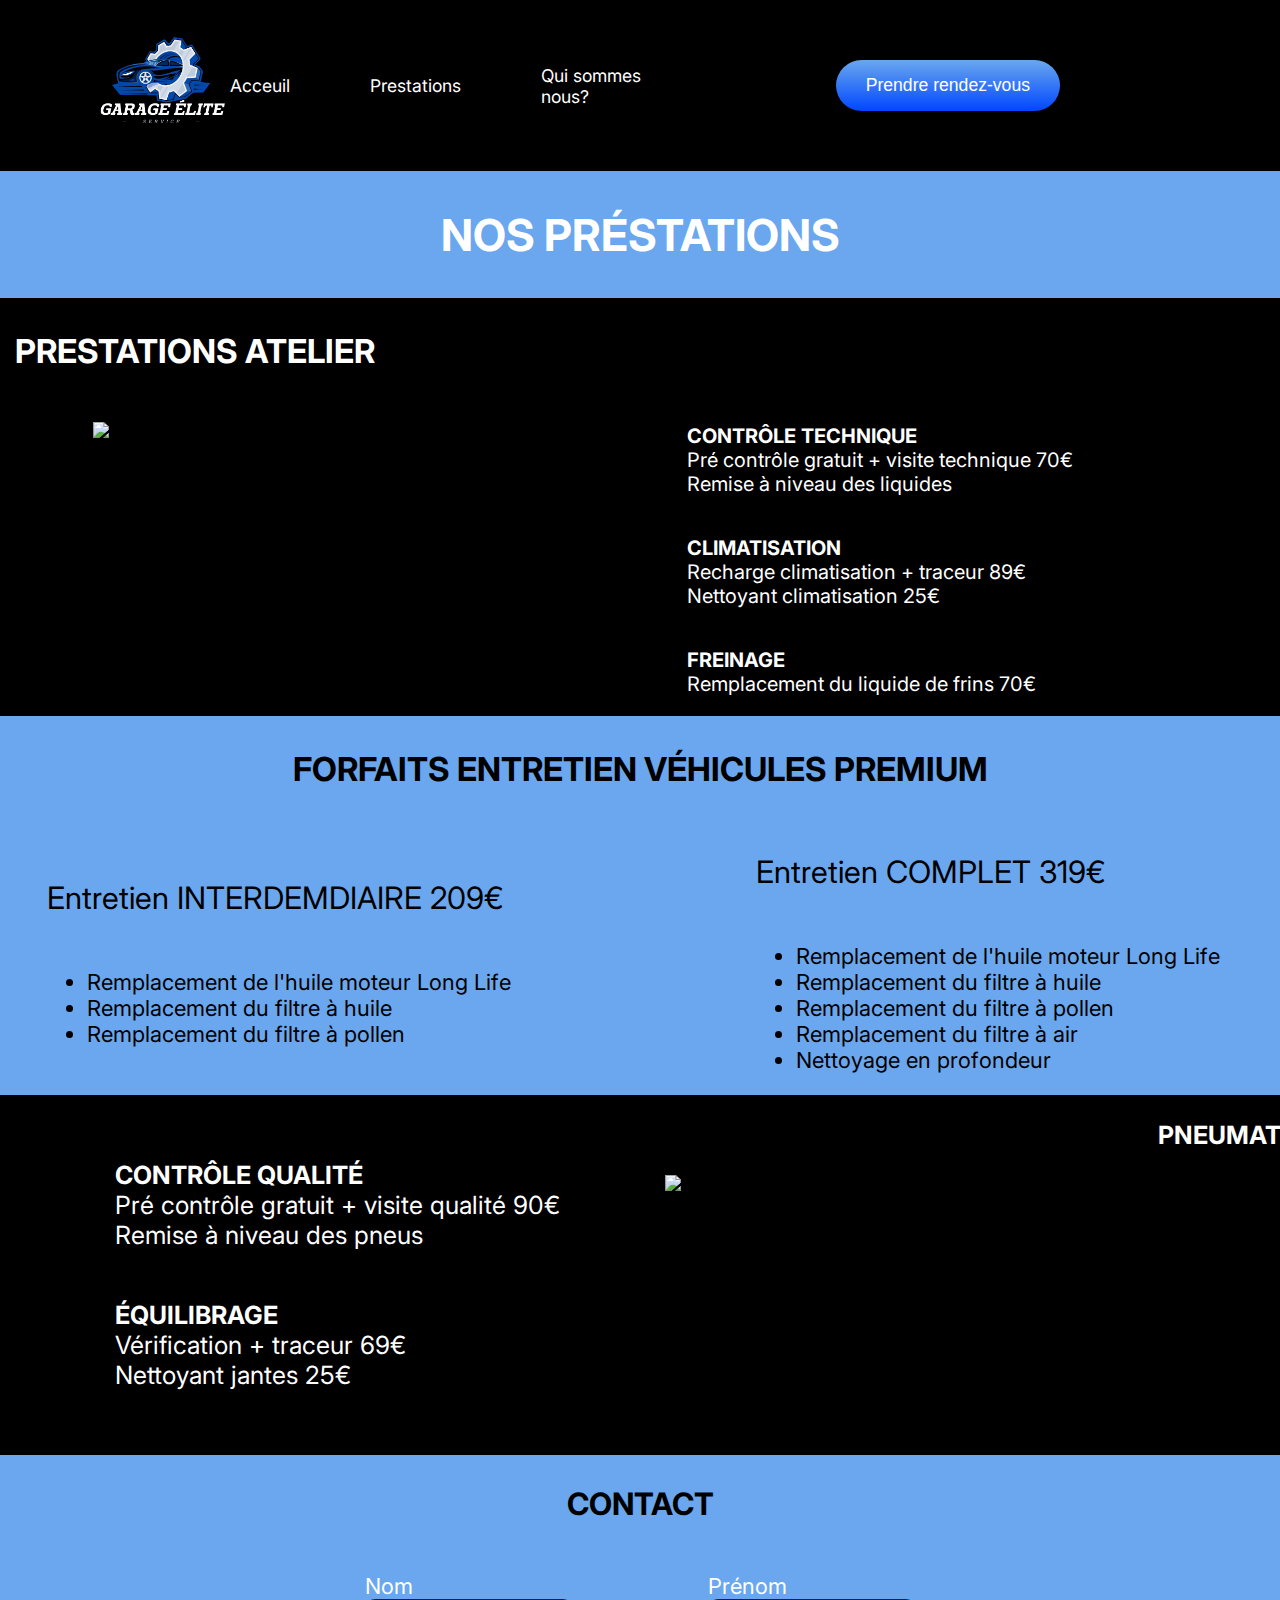
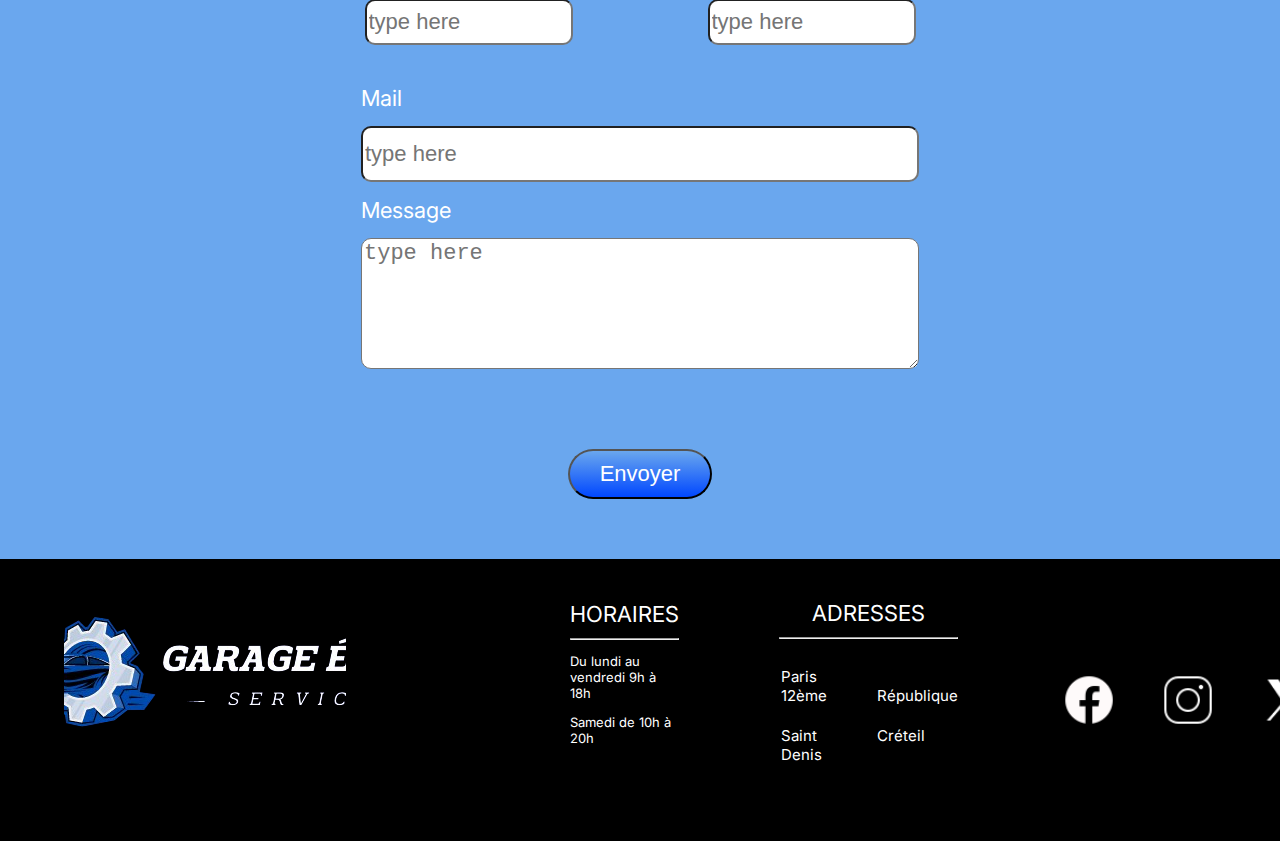
==== commit 1bd03a0d: "modif" ====
--- a/presentation.html
+++ b/presentation.html
@@ -20,7 +20,7 @@
 <body>
     <header>
         <div class="entete">
-            
+                <!--insersion d'image dans une div-->
                 <div class="photo">
                     <img src="images/9d2a81f59c88e6b327957a88934a8c7d.png" alt="entete"  width="130" height="130">
                 </div>
@@ -31,7 +31,7 @@
                 </div>
             <div class="bloque2">
                 <div class="bouton">
-                    <a href="" class="btn">Prendre rendez-vous</a>
+                    <a href="mailto:garage-elite@gmail.com" class="btn">Prendre rendez-vous</a>
                     </div>
             </div>
         </div>
@@ -58,6 +58,7 @@
         <div class="conteuneurp">
             <div class="centre_fond">
                 <p class="colornoirt">Entretien INTERDEMDIAIRE 209€</p>
+                <!--présenter les élements sous forme de liste-->
                 <ul>
                     <li class="colornoir">Remplacement de l'huile moteur Long Life</li>
                     <li class="colornoir">Remplacement du filtre à huile</li>
@@ -67,6 +68,7 @@
             </div>
             <div class="centrer_colone">
                 <p class="colornoirt">Entretien COMPLET 319€</p>
+                <!--présenter les élements sous forme de liste-->
                 <ul>
                     <li class="colornoir">Remplacement de l'huile moteur Long Life</li>
                     <li class="colornoir">Remplacement du filtre à huile</li>
@@ -97,7 +99,7 @@
 <div class="milieu2">
         <p  class="colornoirt"><B>CONTACT</B></p>
 
-
+<!--création du formulaire-->
     <div class="formulaire">
         <form method="" >
             <div class="nompre">
@@ -125,15 +127,17 @@
     </div>
 </div>
 
+<!--footer-->
 <footer>
     <div class="fin">
+        <!--insersion d'image dans une div-->
         <div class="photof">
            
         </div>
         <div class="conteuneur2">
             <div class="droite">
                 <div class="centre">
-                <h4>HORAIRES</h4>
+                    <h4>HORAIRES</h4>
                 </div>
                 <hr />
     
@@ -142,39 +146,40 @@
             </div>
             <div class="gauche">
                 <div class="centre">
-                <h4>ADRESSES</h4>
+                    <h4>ADRESSES</h4>
                 </div>
                 <hr />
+                <!--présenter les élements sous forme de liste-->
                 <div class="conteuneurfooter">
-                <ul>
-                    <li ><p class="liste">Paris 12ème<br></p></li>
+                    <ul>
+                        <li ><p class="liste">Paris 12ème<br></p></li>
                     
-                    <li><p class="liste">Saint Denis </p></li>
-                </ul>
+                        <li><p class="liste">Saint Denis </p></li>
+                    </ul>
                 
-                <ul class="uldroite">
-                    <li><p class="liste">République<br></p></li>
+                    <ul class="uldroite">
+                        <li><p class="liste">République<br></p></li>
                     
-                    <li><p class="liste">Créteil</p></li>
-                </ul>
-            </div>
+                        <li><p class="liste">Créteil</p></li>
+                    </ul>
+                </div>
             </div>
         </div>
+        <div class="findepage">
+            <img src="images/icons8-facebook-nouveau-50(3).png" title="facebook">
+            <img src="images/icons8-instagram-50.png" title="intagram">
+            <img src="images/icons8-twitterx-50.png" title="x">
+            
+        </div>
+        <!--<div class="mentionl">
+            <p class="mention">Mentions légales du site - RGPD</p>
+        </div>-->
 
     </div>
-    <div class="findepage">
-        <img src="images/icons8-facebook-nouveau-50(3).png" title="facebook">
-        <img src="images/icons8-instagram-50.png" title="intagram">
-        <img src="images/icons8-twitterx-50.png" title="x">
-        
-    </div>
-    <div class="mentionl">
-        <p class="mention">Mentions légales du site - RGPD</p>
-    </div>
+    <!--ajout des icones des reseaux sociaux-->
+  
+   
 
 </footer>
-
-
-
 </body>
 </html>--- a/css/body_presentation.css
+++ b/css/body_presentation.css
@@ -177,3 +177,48 @@
     float:none;
 
 }
+@media (max-width: 600px) {
+    body {
+        font-size: 18px;
+    }
+
+    h2 {
+        font-size: 1.5em;
+    }
+
+    p {
+        font-size: 18px;
+    }
+
+    a {
+        font-size: 0.7em;
+    }
+
+    .conteuneur, .conteuneurp, .conteuneur1 {
+        flex-direction: column;
+        gap: 20px;
+        padding: 20px;
+    }
+
+    .centrer, .finpage, .nompre {
+        flex-direction: column;
+        align-items: center;
+        text-align: center;
+        gap: 20px;
+    }
+
+    .centrer_colone, .centre_fond {
+        width: 100%;
+        padding: 10px;
+    }
+
+    .taillebull, .taillemsg {
+        width: 100%;
+        font-size: 0.9em;
+    }
+
+    .class1 {
+        padding: 10px 20px;
+        font-size: 0.9em;
+    }
+}
--- a/css/header.css
+++ b/css/header.css
@@ -64,3 +64,44 @@
 
 }
 
+@media (max-width: 600px) {
+    body {
+        font-size: 18px;
+    }
+
+    .entete {
+        flex-direction: column;
+        align-items: center;
+        padding: 1rem;
+    }
+
+    .photo {
+        width: 80%;
+        margin-left: 0;
+        margin-top: 1rem;
+    }
+
+    .bloque1 {
+        justify-content: center;
+        gap: 20px;
+        text-align: center;
+    }
+
+    .bloque2 {
+        justify-content: center;
+        padding-right: 0;
+    }
+
+    .btn {
+        padding: 10px 20px;
+        font-size: 0.9em;
+    }
+
+    .bouton {
+        padding: 20px;
+    }
+
+    a {
+        font-size: 0.7em;
+    }
+}
--- a/css/footer.css
+++ b/css/footer.css
@@ -2,6 +2,7 @@
 .fin{
    display: flex;
    background-color: black;
+   align-items: center;
 
 }
 .photof{
@@ -55,10 +56,10 @@
 }
 
  .findepage{
-    margin-top: -178px;
-    display: flex;
-    margin-left: 94rem;
-    gap:45px;
+   display: flex;
+  height: 54px;
+  padding: 104px;
+  gap: 45px;
  }
 
 
@@ -87,3 +88,58 @@
    display: flex;
    justify-content: center;
 }
+
+@media (max-width: 600px) {
+   .photof{
+       width: 100%;
+       margin-left: 0;
+       padding: 70px 0;
+   }
+
+   .conteuneur2{
+       flex-direction: column;
+       width: 100%;
+       gap: 20px;
+       padding: 0 10px;
+   }
+
+   .droite{
+       padding-left: 0;
+       margin-top: 0;
+       text-align: center;
+   }
+
+   .findepage{
+      display: none;
+   }
+
+   .fin{
+      display: flex;
+      background-color: black;
+      align-items: center;
+      flex-direction: column;
+   
+   }
+
+   .mentionl{
+       margin-right: 0;
+       justify-content: center;
+       margin-top: 20px;
+   }
+
+   .conteuneurfooter{
+      flex-direction: column;
+      gap: 1px;
+      margin-top: -17px;
+      margin-left: 0;
+   }
+
+   .centre h4{
+       font-size: 18px;
+   }
+
+   .pfooter{
+       font-size: 12px;
+       text-align: center;
+   }
+}